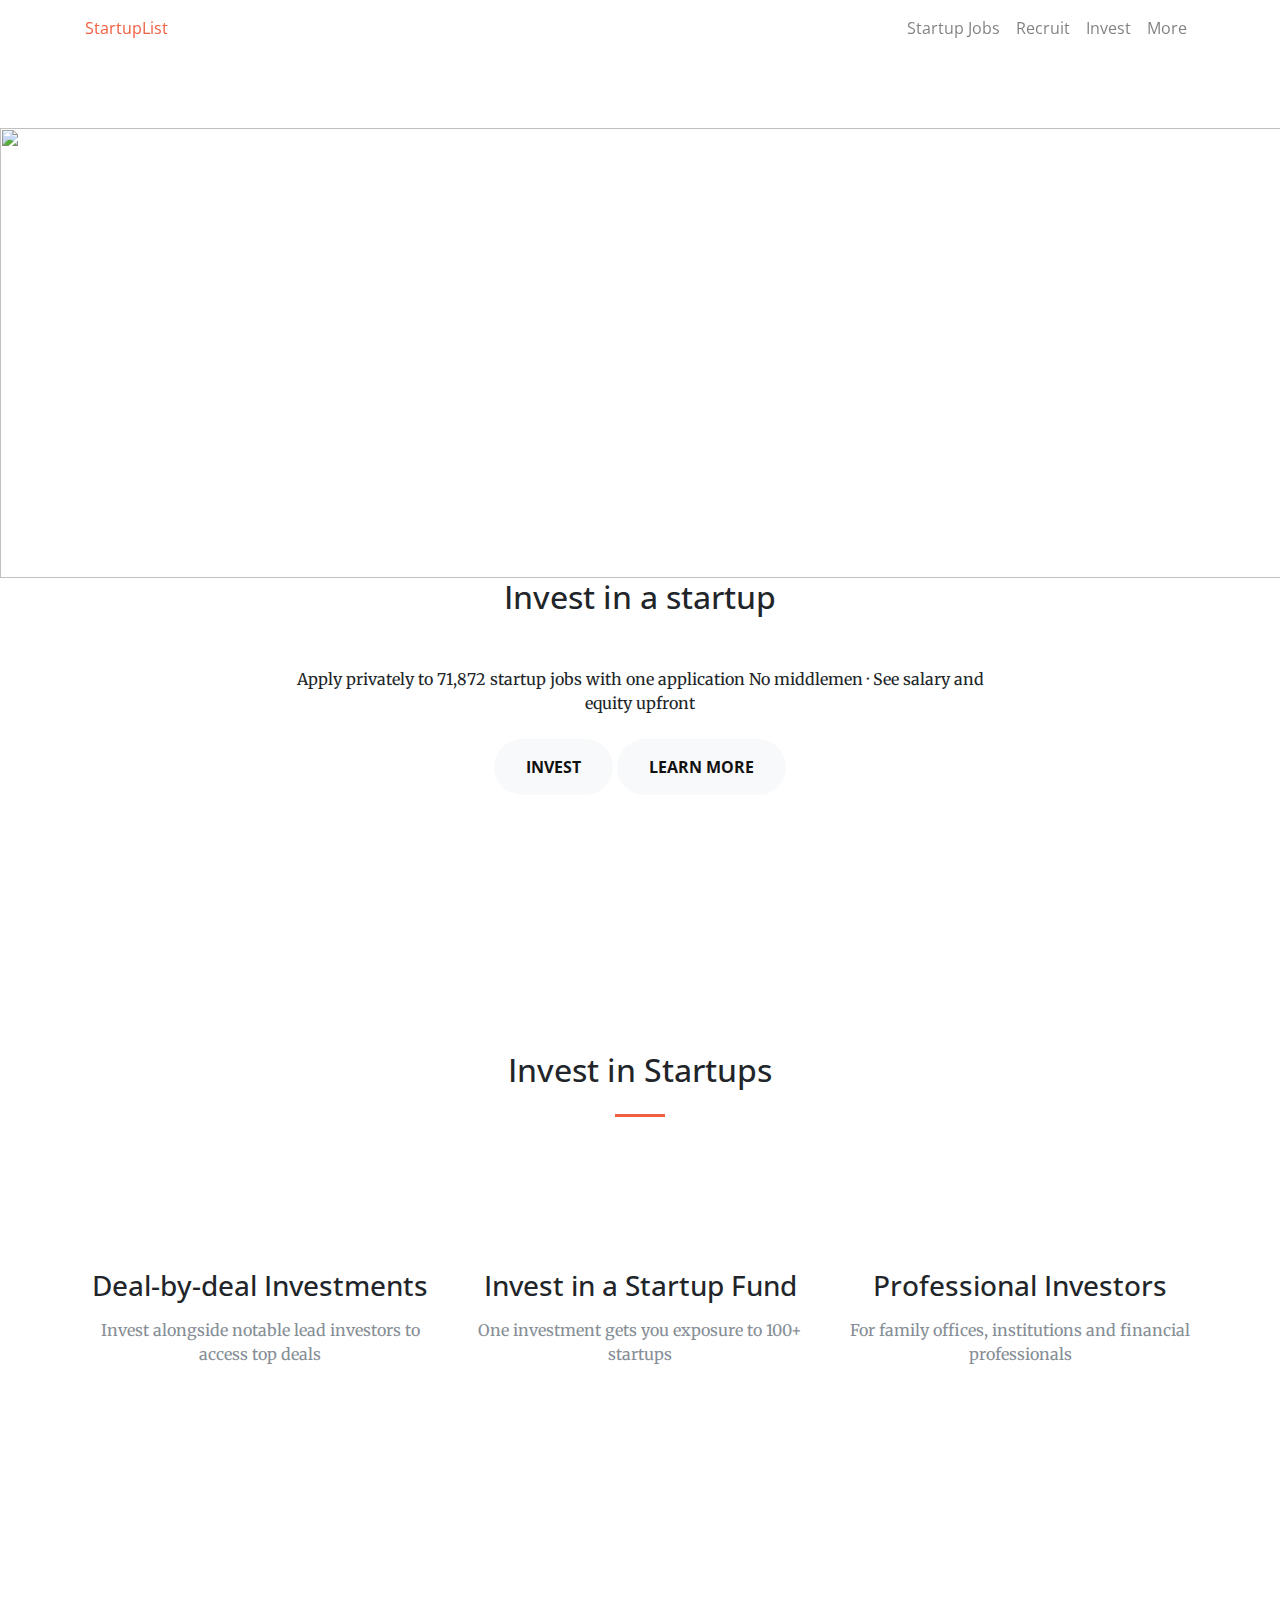
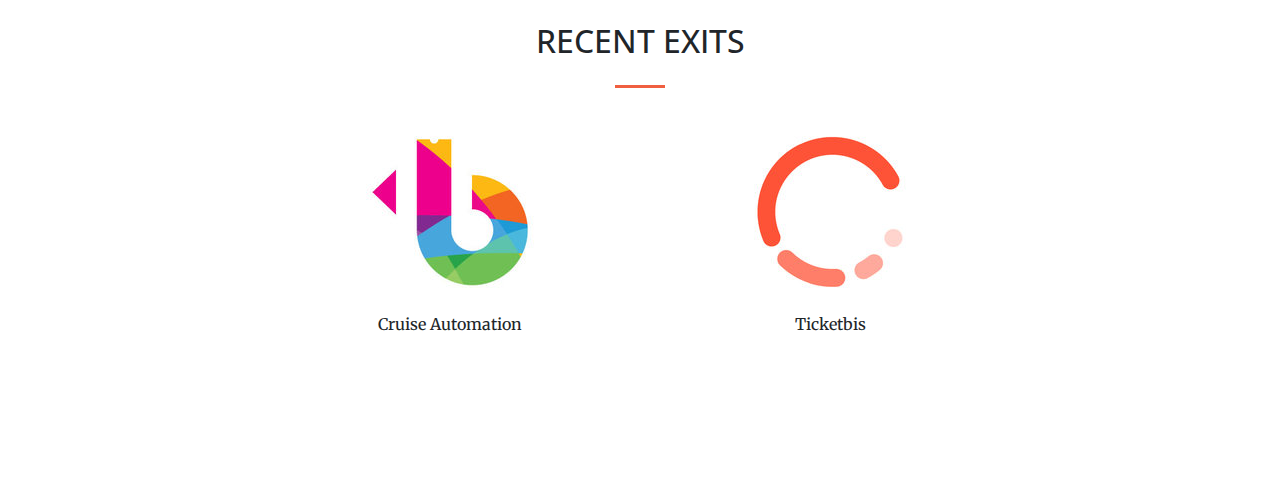
==== invest.html @ 72b7d7c7 "First commit" ====
<!DOCTYPE html>
<html lang="en">

  <head>

    <meta charset="utf-8">
    <meta name="viewport" content="width=device-width, initial-scale=1, shrink-to-fit=no">
    <meta name="description" content="">
    <meta name="author" content="">

    <title>StartupList</title>

    <!-- Bootstrap core CSS -->
    <link href="vendor/bootstrap/css/bootstrap.min.css" rel="stylesheet">

    <!-- Custom fonts for this template -->
    <link href="vendor/font-awesome/css/font-awesome.min.css" rel="stylesheet" type="text/css">
    <link href='https://fonts.googleapis.com/css?family=Open+Sans:300italic,400italic,600italic,700italic,800italic,400,300,600,700,800' rel='stylesheet' type='text/css'>
    <link href='https://fonts.googleapis.com/css?family=Merriweather:400,300,300italic,400italic,700,700italic,900,900italic' rel='stylesheet' type='text/css'>

    <!-- Plugin CSS -->
    <link href="vendor/magnific-popup/magnific-popup.css" rel="stylesheet">

    <!-- Custom styles for this template -->
    <link href="css/creative.min.css" rel="stylesheet">


  </head>

  <body id="page-top">

    <!-- Navigation -->
    <nav class="navbar navbar-expand-lg navbar-light fixed-top" id="mainNav">
      <div class="container">
      <a class="js-scroll-trigger" href="index.html">StartupList</a>
        <button class="navbar-toggler navbar-toggler-right" type="button" data-toggle="collapse" data-target="#navbarResponsive" aria-controls="navbarResponsive" aria-expanded="false" aria-label="Toggle navigation">
          <span class="navbar-toggler-icon"></span>
        </button>
        <div class="collapse navbar-collapse" id="navbarResponsive">
          <ul class="navbar-nav ml-auto">
            <li class="nav">
              <a class="nav-link" href="startupjob_v2.html">Startup Jobs</a>
            </li>
            <li class="nav">
              <a class="nav-link js-scroll-trigger" href="recruit.html">Recruit</a>
            </li>
            <li class="nav">
              <a class="nav-link js-scroll-trigger" href="invest.html">Invest</a>
            </li>
            <li class="nav">
              <a class="nav-link js-scroll-trigger" href="#">More</a>
            </li>
          </ul>
        </div>
      </div>
    </nav>
    <section class="bgwhite" id="about">

       <img src="C:\Users\Ady\Desktop\StartupList\img\hypotheken.jpg" width="1520px" height="450px">
      <div class="container">
        <div class="row">
          <div class="col-lg-8 mx-auto text-center">
            <h2 class="section-heading text">Invest in a startup</h2>
            <hr class="light my-4">
            <p class="text mb-4">Apply privately to 71,872 startup jobs with one application 
No middlemen · See salary and equity upfront</p>
            <a class="btn btn-light btn-xl js-scroll-trigger" href="#">Invest</a>
                          <a class="btn btn-light btn-xl js-scroll-trigger" href="#services">Learn More</a>

          </div>
        </div>
      </div>
    </section>

    <section id="services">
      <div class="container">
        <div class="row">
          <div class="col-lg-12 text-center">
            <h2 class="section-heading">Invest in Startups</h2>
            <hr class="my-4">
          </div>
        </div>
      </div>
      <div class="container">
        <div class="row">
          <div class="col-lg-4 col-md-6 text-center">
            <div class="service-box mt-5 mx-auto">
              <i class="fa fa-4x fa-diamond text-primary mb-3 sr-icons"></i>
              <h3 class="mb-3">Deal-by-deal Investments</h3>
              <p class="text-muted mb-0">Invest alongside notable lead investors to access top deals</p>
            </div>
          </div>
          <div class="col-lg-4 col-md-6 text-center">
            <div class="service-box mt-5 mx-auto">
              <i class="fa fa-4x fa-paper-plane text-primary mb-3 sr-icons"></i>
              <h3 class="mb-3">Invest in a Startup Fund</h3>
              <p class="text-muted mb-0">One investment gets you exposure to 100+ startups</p>
            </div>
          </div>
          <div class="col-lg-4 col-md-6 text-center">
            <div class="service-box mt-5 mx-auto">
              <i class="fa fa-4x fa-newspaper-o text-primary mb-3 sr-icons"></i>
              <h3 class="mb-3">Professional Investors</h3>
              <p class="text-muted mb-0">For family offices, institutions and financial professionals</p>
            </div>
          </div>
        </div>
      </div>
    </section>
    <section id="contact">
      <div class="container">
        <div class="row">
          <div class="col-lg-8 mx-auto text-center">
            <h2 class="section-heading">RECENT EXITS</h2>
            <hr class="my-4">
          </div>
        </div>
        <div class="row">
          <div class="col-lg-4 ml-auto text-center">
              <img src="img/Exit.jpg">
            <p>Cruise Automation</p>
          </div>
          <div class="col-lg-4 mr-auto text-center">
                <img src="img/Exit2.jpg">
            <p>Ticketbis</p>
          </div>
        </div>
      </div>
    </section>

    <!-- Bootstrap core JavaScript -->
    <script src="vendor/jquery/jquery.min.js"></script>
    <script src="vendor/bootstrap/js/bootstrap.bundle.min.js"></script>

    <!-- Plugin JavaScript -->
    <script src="vendor/jquery-easing/jquery.easing.min.js"></script>
    <script src="vendor/scrollreveal/scrollreveal.min.js"></script>
    <script src="vendor/magnific-popup/jquery.magnific-popup.min.js"></script>

    <!-- Custom scripts for this template -->
    <script src="js/creative.min.js"></script>

  </body>

</html>
---- css/creative.min.css ----
/*!
 * Start Bootstrap - Creative v4.0.0-beta.2 (https://startbootstrap.com/template-overviews/creative)
 * Copyright 2013-2017 Start Bootstrap
 * Licensed under MIT (https://github.com/BlackrockDigital/startbootstrap-creative/blob/master/LICENSE)
 */body,html{width:100%;height:100%}body{font-family:Merriweather,'Helvetica Neue',Arial,sans-serif}hr{max-width:50px;border-width:3px;border-color:#f05f40}hr.light{border-color:#fff}a{color:#f05f40;-webkit-transition:all .2s;-moz-transition:all .2s;transition:all .2s}a:hover{color:#f05f40}h1,h2,h3,h4,h5,h6{font-family:'Open Sans','Helvetica Neue',Arial,sans-serif}.bg-primary{background-color:#f05f40!important}.bg-dark{background-color:#212529!important}.text-faded{color:rgba(255,255,255,.7)}section{padding:8rem 0}.section-heading{margin-top:0}::-moz-selection{color:#fff;background:#212529;text-shadow:none}::selection{color:#fff;background:#212529;text-shadow:none}img::selection{color:#fff;background:0 0}img::-moz-selection{color:#fff;background:0 0}body{-webkit-tap-highlight-color:#212529}#mainNav{border-bottom:1px solid rgba(33,37,41,.1);background-color:#fff;font-family:'Open Sans','Helvetica Neue',Arial,sans-serif;-webkit-transition:all .2s;-moz-transition:all .2s;transition:all .2s}#mainNav .navbar-brand{font-weight:700;text-transform:uppercase;color:#f05f40;font-family:'Open Sans','Helvetica Neue',Arial,sans-serif}#mainNav .navbar-brand:focus,#mainNav .navbar-brand:hover{color:#f05f40}#mainNav .navbar-nav>li.nav-item>a.nav-link,#mainNav .navbar-nav>li.nav-item>a.nav-link:focus{font-size:.9rem;font-weight:700;text-transform:uppercase;color:#212529}#mainNav .navbar-nav>li.nav-item>a.nav-link:focus:hover,#mainNav .navbar-nav>li.nav-item>a.nav-link:hover{color:#f05f40}#mainNav .navbar-nav>li.nav-item>a.nav-link.active,#mainNav .navbar-nav>li.nav-item>a.nav-link:focus.active{color:#f05f40!important;background-color:transparent}#mainNav .navbar-nav>li.nav-item>a.nav-link.active:hover,#mainNav .navbar-nav>li.nav-item>a.nav-link:focus.active:hover{background-color:transparent}@media (min-width:992px){#mainNav{border-color:transparent;background-color:transparent}#mainNav .navbar-brand{color:rgba(255,255,255,.7)}#mainNav .navbar-brand:focus,#mainNav .navbar-brand:hover{color:#fff}#mainNav .navbar-nav>li.nav-item>a.nav-link{padding:.5rem 1rem}#mainNav .navbar-nav>li.nav-item>a.nav-link,#mainNav .navbar-nav>li.nav-item>a.nav-link:focus{color:rgba(255,255,255,.7)}#mainNav .navbar-nav>li.nav-item>a.nav-link:focus:hover,#mainNav .navbar-nav>li.nav-item>a.nav-link:hover{color:#fff}#mainNav.navbar-shrink{border-bottom:1px solid rgba(33,37,41,.1);background-color:#fff}#mainNav.navbar-shrink .navbar-brand{color:#f05f40}#mainNav.navbar-shrink .navbar-brand:focus,#mainNav.navbar-shrink .navbar-brand:hover{color:#f05f40}#mainNav.navbar-shrink .navbar-nav>li.nav-item>a.nav-link,#mainNav.navbar-shrink .navbar-nav>li.nav-item>a.nav-link:focus{color:#212529}#mainNav.navbar-shrink .navbar-nav>li.nav-item>a.nav-link:focus:hover,#mainNav.navbar-shrink .navbar-nav>li.nav-item>a.nav-link:hover{color:#f05f40}}header.masthead{padding-top:10rem;padding-bottom:calc(10rem - 56px);background-image:url(../img/header.jpg);background-position:center center;-webkit-background-size:cover;-moz-background-size:cover;-o-background-size:cover;background-size:cover}header.masthead hr{margin-top:30px;margin-bottom:30px}header.masthead h1{font-size:2rem}header.masthead p{font-weight:300}@media (min-width:768px){header.masthead p{font-size:1.15rem}}@media (min-width:992px){header.masthead{height:100vh;min-height:650px;padding-top:0;padding-bottom:0}header.masthead h1{font-size:3rem}}@media (min-width:1200px){header.masthead h1{font-size:4rem}}.service-box{max-width:400px}.portfolio-box{position:relative;display:block;max-width:650px;margin:0 auto}.portfolio-box .portfolio-box-caption{position:absolute;bottom:0;display:block;width:100%;height:100%;text-align:center;opacity:0;color:#fff;background:rgba(240,95,64,.9);-webkit-transition:all .2s;-moz-transition:all .2s;transition:all .2s}.portfolio-box .portfolio-box-caption .portfolio-box-caption-content{position:absolute;top:50%;width:100%;transform:translateY(-50%);text-align:center}.portfolio-box .portfolio-box-caption .portfolio-box-caption-content .project-category,.portfolio-box .portfolio-box-caption .portfolio-box-caption-content .project-name{padding:0 15px;font-family:'Open Sans','Helvetica Neue',Arial,sans-serif}.portfolio-box .portfolio-box-caption .portfolio-box-caption-content .project-category{font-size:14px;font-weight:600;text-transform:uppercase}.portfolio-box .portfolio-box-caption .portfolio-box-caption-content .project-name{font-size:18px}.portfolio-box:hover .portfolio-box-caption{opacity:1}.portfolio-box:focus{outline:0}@media (min-width:768px){.portfolio-box .portfolio-box-caption .portfolio-box-caption-content .project-category{font-size:16px}.portfolio-box .portfolio-box-caption .portfolio-box-caption-content .project-name{font-size:22px}}.text-primary{color:#f05f40!important}.btn{font-weight:700;text-transform:uppercase;border:none;border-radius:300px;font-family:'Open Sans','Helvetica Neue',Arial,sans-serif}.btn-xl{padding:1rem 2rem}.btn-primary{background-color:#f05f40;border-color:#f05f40}.btn-primary:active,.btn-primary:focus,.btn-primary:hover{color:#fff;background-color:#ee4b28!important}.btn-primary:active,.btn-primary:focus{box-shadow:0 0 0 .2rem rgba(240,95,64,.5)!important}
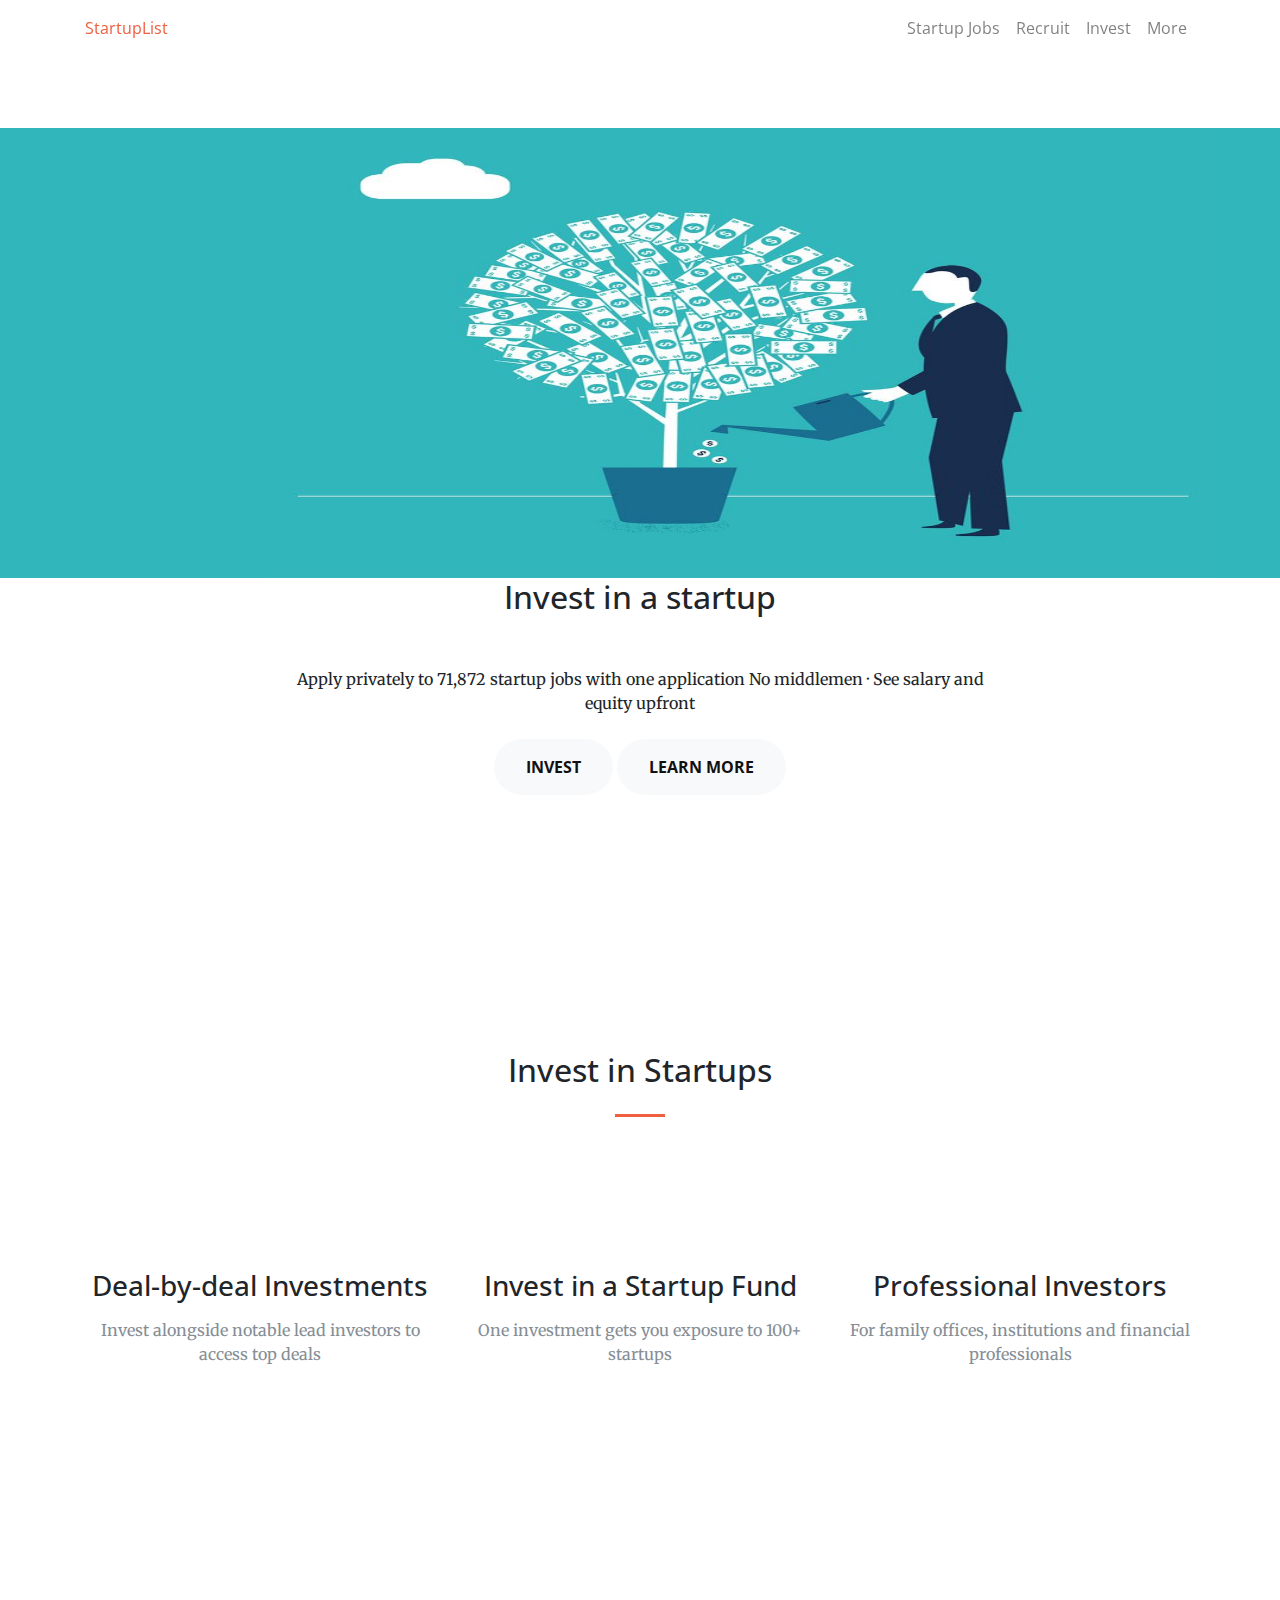
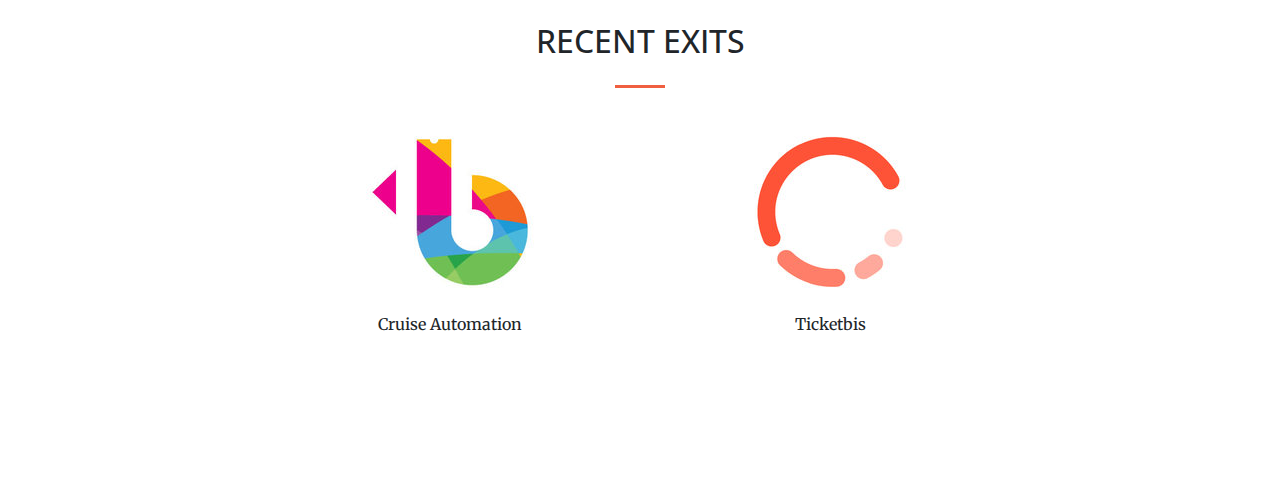
==== commit 81d4410a: "Second commit" ====
--- a/invest.html
+++ b/invest.html
@@ -56,7 +56,7 @@
     </nav>
     <section class="bgwhite" id="about">
 
-       <img src="C:\Users\Ady\Desktop\StartupList\img\hypotheken.jpg" width="1520px" height="450px">
+       <img src="img\hypotheken.jpg" width="1520px" height="450px">
       <div class="container">
         <div class="row">
           <div class="col-lg-8 mx-auto text-center">
